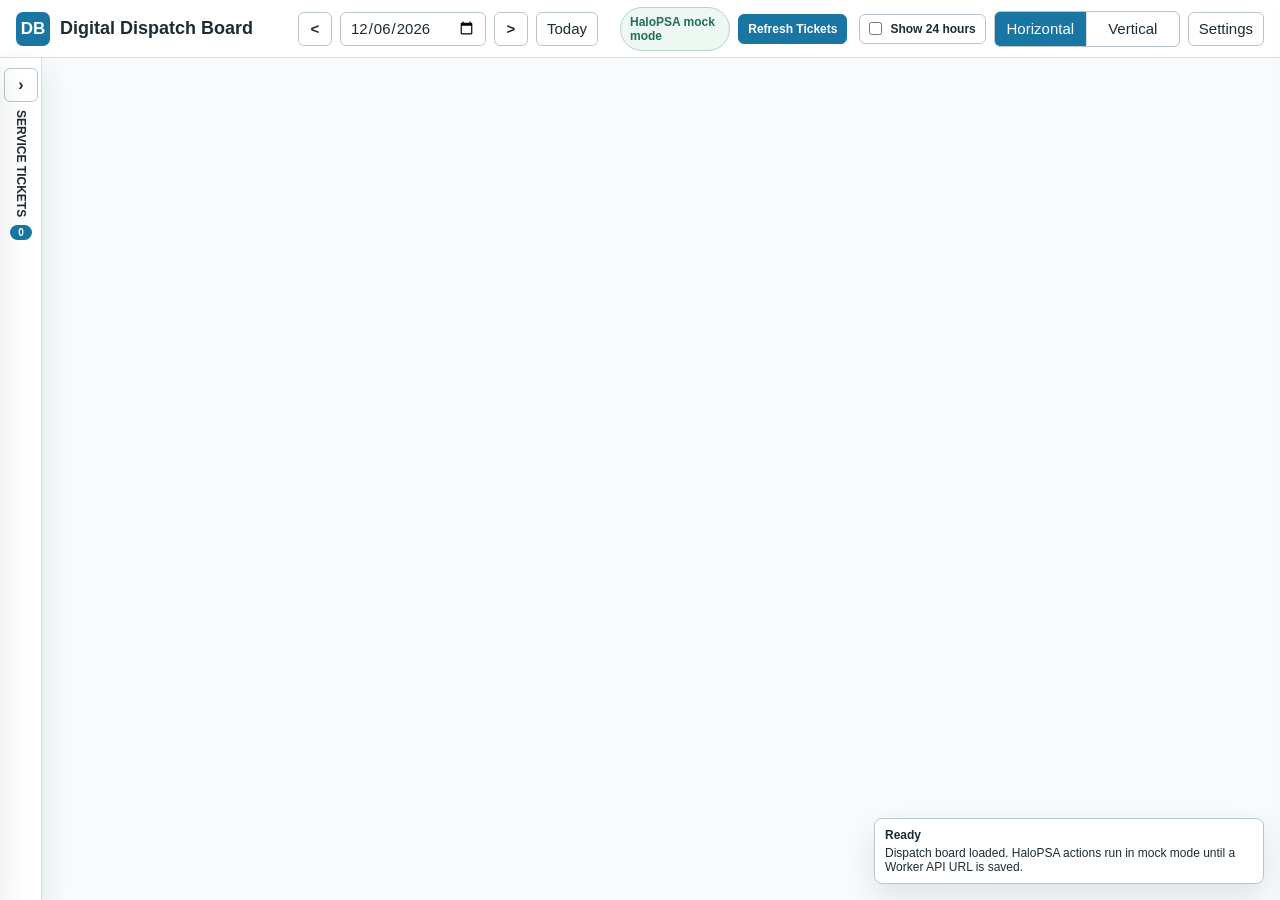
==== index.html @ c0565dbf "Add calendar theme and time range settings" ====
<!doctype html>
<html lang="en">
<head>
  <meta charset="utf-8">
  <meta name="viewport" content="width=device-width, initial-scale=1">
  <title>Halo Dispatch Board</title>
  <link rel="stylesheet" href="assets/styles.css">
</head>
<body>
  <div class="app">
    <header class="topbar">
      <div class="brand">
        <div class="brand-mark" aria-hidden="true">DB</div>
        <div>Digital Dispatch Board</div>
      </div>
      <div class="date-controls" aria-label="Date controls">
        <button class="icon" id="prevDay" title="Previous day">&lt;</button>
        <input id="boardDate" type="date">
        <button class="icon" id="nextDay" title="Next day">&gt;</button>
        <button id="todayBtn">Today</button>
      </div>
      <div class="api-status">
        <span class="api-pill" id="apiState">HaloPSA mock mode</span>
        <button id="refreshBtn" class="primary compact-action">Refresh Tickets</button>
      </div>
      <div class="view-controls">
        <label class="toggle-field header-toggle">
          <input id="show24HoursCheck" type="checkbox">
          <span>Show 24 hours</span>
        </label>
        <div class="segmented" aria-label="Board orientation">
          <button id="horizontalBtn" class="active">Horizontal</button>
          <button id="verticalBtn">Vertical</button>
        </div>
        <button id="settingsBtn" title="Settings">Settings</button>
      </div>
    </header>

    <div class="ticket-panel-tab" title="Service tickets">
      <button class="icon chevron-button" id="ticketPanelToggle" title="Show service tickets">›</button>
      <span>Service Tickets</span>
      <span class="ticket-panel-badges" id="ticketPanelBadges"></span>
    </div>

    <main class="workspace">
      <aside class="left-panel">
        <div class="side-resizer" id="ticketPanelResizer" title="Drag to resize ticket panel"></div>
        <div class="panel-head">
          <button class="icon chevron-button" id="ticketPanelCollapseBtn" title="Collapse service tickets">‹</button>
          <h2>Service Tickets</h2>
          <div class="panel-actions">
            <button class="icon pin-button" id="pinTicketPanelBtn" title="Pin ticket panel" aria-label="Pin ticket panel"></button>
            <button id="addListBtn">Add List</button>
          </div>
        </div>
        <div class="report-lists" id="reportLists"></div>
      </aside>

      <section class="main-panel">
        <div class="board-wrap">
          <div class="board horizontal" id="dispatchBoard"></div>
        </div>
      </section>
    </main>

  </div>

  <aside class="config-drawer" id="configDrawer" aria-label="Dispatch board settings">
    <div class="panel-head">
      <h2>Board Settings</h2>
      <button class="icon" id="closeSettingsBtn" title="Close settings">x</button>
    </div>
    <div class="drawer-body">
      <details class="settings-card accordion-section" open>
        <summary><h3>Appearance</h3></summary>
        <div class="field">
          <label>Theme</label>
          <select id="themeSelect">
            <option value="light">Light</option>
            <option value="dark">Dark</option>
          </select>
        </div>
        <div class="field">
          <label>Card Colors</label>
          <select id="colorBySelect">
            <option value="priority" selected>Priority</option>
            <option value="sla">SLA Remaining</option>
            <option value="type">Ticket Type</option>
          </select>
        </div>
        <div class="settings-two-col">
          <div class="field">
            <label>Calendar From</label>
            <input id="calendarStartTime" type="time" step="1800" value="07:00">
          </div>
          <div class="field">
            <label>Calendar To</label>
            <input id="calendarEndTime" type="time" step="1800" value="17:00">
          </div>
        </div>
        <div class="field">
          <label>Ticket Card Fields</label>
          <details class="multi-dropdown">
            <summary id="fieldSummary">Select Fields</summary>
            <div class="agent-picker" id="fieldChecks"></div>
          </details>
        </div>
      </details>
      <details class="settings-card accordion-section">
        <summary><h3>Teams & Agents</h3></summary>
        <div class="field">
          <label>Teams</label>
          <details class="multi-dropdown">
            <summary id="settingsTeamSummary">Select Teams</summary>
            <div class="agent-picker" id="settingsTeamPicker"></div>
          </details>
        </div>
        <div class="field">
          <label>Agents</label>
          <details class="multi-dropdown">
            <summary id="settingsAgentSummary">Select Agents</summary>
            <div class="agent-picker" id="settingsAgentPicker"></div>
          </details>
        </div>
      </details>
      <details class="settings-card accordion-section">
        <summary><h3>Ticket Filters</h3></summary>
        <div class="field">
          <label>Included Ticket Types</label>
          <details class="multi-dropdown">
            <summary id="ticketTypeSummary">All open ticket types</summary>
            <div class="agent-picker" id="ticketTypePicker"></div>
          </details>
        </div>
        <div class="field">
          <label>List Filter Fields</label>
          <details class="multi-dropdown">
            <summary id="listFilterFieldSummary">Select Fields</summary>
            <div class="agent-picker" id="listFilterFieldPicker"></div>
          </details>
        </div>
        <div class="field">
          <label>Delete Saved Filters</label>
          <div class="delete-filter-row">
            <select id="deleteFilterSelect"></select>
            <button class="icon danger-icon" id="deleteSavedFilterBtn" type="button" title="Delete saved filter">
              <svg viewBox="0 0 24 24" width="17" height="17" aria-hidden="true"><path d="M9 3h6l1 2h4v2H4V5h4l1-2Zm-2 6h10l-.7 11H7.7L7 9Zm3 2v7h2v-7h-2Zm4 0v7h2v-7h-2Z" fill="currentColor"/></svg>
            </button>
          </div>
        </div>
      </details>
      <details class="settings-card accordion-section">
        <summary><h3>Connection</h3></summary>
        <div class="field">
          <label>Worker API URL</label>
          <input id="apiProxyUrl" placeholder="https://halo-dispatch-api.your-subdomain.workers.dev">
        </div>
        <div class="field">
          <label>Halo Ticket URL Prefix</label>
          <input id="apiBaseUrl" placeholder="https://gagepsa.halopsa.com/ticket?id=">
        </div>
        <div class="field">
          <label>Report ID Source</label>
          <input id="reportHint" placeholder="Paste report IDs when ready">
        </div>
        <div class="field">
          <label>Appointment Refresh</label>
          <select id="appointmentRefreshSelect">
            <option value="0">Manual only</option>
            <option value="1">Every 1 minute</option>
            <option value="2">Every 2 minutes</option>
            <option value="5" selected>Every 5 minutes</option>
            <option value="10">Every 10 minutes</option>
            <option value="15">Every 15 minutes</option>
          </select>
        </div>
        <button id="saveApiBtn" class="primary">Save Connection Draft</button>
        <button id="testWorkerBtn" type="button">Test Worker Connection</button>
        <div class="empty" style="text-align:left;">
          All-day drop: create all-day task, assign technician.<br>
          Timed drop: open appointment modal, then create appointment and assign technician.<br>
          No-time drop: assign technician and update the configured ticket date field.
        </div>
      </details>
    </div>
  </aside>

  <div class="modal-backdrop" id="appointmentModal">
    <div class="modal" role="dialog" aria-modal="true" aria-labelledby="appointmentTitle">
      <div class="panel-head">
        <h2 id="appointmentTitle">Schedule Appointment</h2>
        <button class="icon" id="closeModalBtn" title="Close appointment modal">x</button>
      </div>
      <div class="modal-body">
        <div class="modal-grid">
          <div class="field">
            <label>Ticket</label>
            <input id="modalTicket" readonly>
          </div>
          <div class="field">
            <label>Technician</label>
            <input id="modalTech" readonly>
          </div>
          <div class="field">
            <label>Start</label>
            <input id="modalStart" type="time">
          </div>
          <div class="field">
            <label>Duration</label>
            <select id="modalDuration">
              <option value="30" selected>30 minutes</option>
              <option value="60">1 hour</option>
              <option value="90">1.5 hours</option>
              <option value="120">2 hours</option>
            </select>
          </div>
          <div class="field">
            <label>Status</label>
            <select id="modalStatus">
              <option>Scheduled</option>
              <option>Tentative</option>
              <option>Waiting on Client</option>
            </select>
          </div>
          <div class="field">
            <label>Location</label>
            <input id="modalLocation">
          </div>
        </div>
        <div class="field">
          <label>Appointment Notes</label>
          <textarea id="modalNotes" rows="3"></textarea>
        </div>
      </div>
      <div class="modal-actions">
        <button id="cancelAppointmentBtn">Cancel</button>
        <button id="saveAppointmentBtn" class="primary">Create Appointment</button>
      </div>
    </div>
  </div>

  <div class="modal-backdrop" id="filterModal">
    <div class="modal filter-modal" role="dialog" aria-modal="true" aria-labelledby="filterModalTitle">
      <div class="panel-head">
        <h2 id="filterModalTitle">Edit Ticket List</h2>
        <button class="icon" id="closeFilterModalBtn" title="Close filter builder">x</button>
      </div>
      <div class="modal-body">
        <div class="filter-builder-head">
          <div class="field filter-name-field">
            <label>Filter Name</label>
            <input id="filterModalName" placeholder="Saved filter name">
          </div>
          <div class="field compact-field">
            <label>List Color</label>
            <input id="filterModalColor" type="color" value="#1976a3">
          </div>
          <div class="copy-filter-wrap">
            <button class="icon wide-icon" id="filterModalCopyBtn" type="button" title="Copy saved filter">
              <svg viewBox="0 0 24 24" width="19" height="19" aria-hidden="true"><path d="M4 18h7v2H4v-2Zm12.8-15.4 4.6 4.6-9.8 9.8H7v-4.6l9.8-9.8Zm0 2.8L9 13.2V15h1.8l7.8-7.8-1.8-1.8ZM3 5h9v2H3V5Zm0 4h5v2H3V9Z" fill="currentColor"/></svg>
            </button>
            <div class="copy-filter-menu" id="copyFilterMenu"></div>
          </div>
          <button class="icon" id="filterModalSaveBtn" type="button" title="Save filter">
            <svg viewBox="0 0 24 24" width="17" height="17" aria-hidden="true"><path d="M5 4h12l2 2v14H5V4Zm2 2v5h9V6H7Zm2 9v3h6v-3H9Z" fill="currentColor"/></svg>
          </button>
          <div class="field list-title-field">
            <label>List Title</label>
            <input id="filterModalListTitle" placeholder="Title shown on the ticket list">
          </div>
        </div>
        <div class="filter-condition-list" id="filterConditionList"></div>
      </div>
      <div class="modal-actions">
        <button id="filterModalCancelBtn">Cancel</button>
        <button id="filterModalApplyBtn" class="primary">Apply</button>
      </div>
    </div>
  </div>

  <div class="modal-backdrop" id="techThemeModal">
    <div class="modal tech-theme-modal" role="dialog" aria-modal="true" aria-labelledby="techThemeModalTitle">
      <div class="panel-head">
        <h2 id="techThemeModalTitle">Edit Technician</h2>
        <button class="icon" id="closeTechThemeModalBtn" title="Close technician editor">x</button>
      </div>
      <div class="modal-body">
        <div class="field">
          <label>Color Theme</label>
          <input id="techThemeColor" type="color" value="#273946">
        </div>
      </div>
      <div class="modal-actions">
        <button id="cancelTechThemeBtn">Cancel</button>
        <button id="saveTechThemeBtn" class="primary">Apply</button>
      </div>
    </div>
  </div>

  <div class="zone-modal" id="zoneModal" aria-live="polite">
    <div class="zone-modal-head">
      <div class="zone-modal-title" id="zoneModalTitle"></div>
      <button class="icon" id="zoneModalClose" title="Collapse section">x</button>
    </div>
    <div class="zone-items" id="zoneModalBody"></div>
  </div>

  <div class="ticket-popover" id="ticketPopover"></div>

  <div class="toast-log" id="toastLog" aria-live="polite"></div>

  <script src="assets/app.js"></script>
</body>
</html>
---- assets/styles.css ----
:root {
      --bg: #f3f6f8;
      --panel: #ffffff;
      --panel-2: #f8fafb;
      --line: #d8e0e5;
      --line-strong: #b9c6ce;
      --ink: #1d2b34;
      --muted: #61717c;
      --soft: #eef3f5;
      --accent: #1976a3;
      --accent-2: #0d9276;
      --danger: #bd4d3f;
      --warning: #c47a10;
      --shadow: 0 12px 30px rgba(31, 47, 56, 0.12);
      --ticket: #fff7d8;
      --ticket-border: #e0be51;
      --appt: #dff0fb;
      --appt-border: #74aeca;
      --task: #e8f4e9;
      --task-border: #80ad82;
      --slot-height: 34px;
      --slot-width: 122px;
      --ticket-panel-width: 360px;
      --ticket-rail-width: 42px;
      --workspace-band: #e9f0f4;
      --ticket-band: #fff8df;
      --calendar-band: #f7fbfd;
      --radius: 8px;
      font-family: Inter, "Segoe UI", Arial, sans-serif;
    }

    body[data-theme="dark"] {
      --bg: #101820;
      --panel: #17222b;
      --panel-2: #121c24;
      --line: #2a3a45;
      --line-strong: #3f5360;
      --ink: #e6eef2;
      --muted: #a8b6bf;
      --soft: #1f2c35;
      --accent: #4fb3d8;
      --accent-2: #4cc0a0;
      --shadow: 0 14px 36px rgba(0, 0, 0, 0.34);
      --ticket: #202b34;
      --ticket-border: #587183;
      --appt: #1d3342;
      --appt-border: #5e9fbd;
      --task: #22362d;
      --task-border: #6faf82;
      --workspace-band: #0f171e;
      --ticket-band: #201d14;
      --calendar-band: #101b22;
    }

    * { box-sizing: border-box; }

    body {
      margin: 0;
      min-width: 1180px;
      min-height: 100vh;
      color: var(--ink);
      background: linear-gradient(180deg, #edf3f6 0, var(--bg) 230px);
      font-size: 15px;
    }

    button, input, select, textarea {
      font: inherit;
    }

    button {
      border: 1px solid var(--line-strong);
      background: hsl(var(--list-hue) var(--list-sat) 98%);
      color: var(--ink);
      border-radius: 6px;
      min-height: 34px;
      padding: 0 10px;
      cursor: pointer;
    }

    button:hover { border-color: var(--accent); color: var(--accent); }
    button.active { border-color: var(--accent); color: var(--accent); background: var(--soft); }
    button.danger-icon { color: var(--danger); border-color: rgba(189, 77, 63, 0.45); }
    button.danger-icon:hover { background: rgba(189, 77, 63, 0.1); border-color: var(--danger); }

    button.primary {
      background: var(--accent);
      border-color: var(--accent);
      color: #fff;
    }

    button.compact-action {
      min-height: 30px;
      padding: 0 9px;
      font-size: 12px;
      font-weight: 800;
      white-space: nowrap;
    }

    button.icon {
      width: 34px;
      padding: 0;
      display: inline-grid;
      place-items: center;
      font-weight: 700;
    }

    input, select, textarea {
      border: 1px solid var(--line-strong);
      background: var(--panel);
      border-radius: 6px;
      min-height: 34px;
      padding: 6px 9px;
      color: var(--ink);
    }

    label {
      color: var(--muted);
      font-size: 12px;
      font-weight: 700;
      text-transform: uppercase;
      letter-spacing: 0;
    }

    .app {
      height: 100vh;
      display: grid;
      grid-template-rows: 58px minmax(0, 1fr);
    }

    .topbar {
      display: flex;
      align-items: center;
      gap: 12px;
      padding: 10px 16px;
      border-bottom: 1px solid var(--line);
      background: var(--panel);
    }

    .brand {
      display: flex;
      align-items: center;
      gap: 10px;
      min-width: 270px;
      font-weight: 800;
      font-size: 18px;
    }

    .brand-mark {
      width: 34px;
      height: 34px;
      border-radius: 7px;
      background: var(--accent);
      color: #fff;
      display: grid;
      place-items: center;
      font-size: 17px;
    }

    .date-controls, .view-controls, .api-status {
      display: flex;
      align-items: center;
      gap: 8px;
    }

    .api-status { min-width: 0; }

    .date-controls { margin-right: 10px; }
    .view-controls { margin-left: auto; }

    .segmented {
      display: inline-flex;
      border: 1px solid var(--line-strong);
      border-radius: 6px;
      overflow: hidden;
      background: var(--panel);
    }

    .segmented button {
      border: 0;
      border-radius: 0;
      border-right: 1px solid var(--line);
      min-width: 92px;
    }

    .segmented button:last-child { border-right: 0; }

    .segmented button.active {
      background: var(--accent);
      color: #fff;
    }

    .api-pill {
      border: 1px solid #b5d3c8;
      color: #236d57;
      background: #eef8f3;
      padding: 7px 9px;
      border-radius: 999px;
      font-size: 12px;
      font-weight: 800;
    }

    .workspace {
      display: grid;
      grid-template-columns: minmax(0, 1fr);
      min-height: 0;
      transition: margin-left 0.2s ease;
      margin-left: var(--ticket-rail-width);
      background: var(--workspace-band);
    }

    body.ticket-panel-pinned .workspace {
      margin-left: var(--ticket-panel-width);
    }

    .left-panel {
      position: fixed;
      left: 0;
      top: 58px;
      bottom: 0;
      z-index: 80;
      width: var(--ticket-panel-width);
      border-right: 1px solid var(--line);
      background: var(--panel-2);
      display: flex;
      flex-direction: column;
      min-height: 0;
      transform: translateX(calc(-1 * var(--ticket-panel-width)));
      transition: transform 0.2s ease, box-shadow 0.2s ease;
      box-shadow: var(--shadow);
    }

    body.ticket-panel-open .left-panel,
    body.ticket-panel-pinned .left-panel {
      transform: translateX(0);
    }

    body.ticket-panel-pinned .left-panel {
      box-shadow: none;
    }

    .ticket-panel-tab {
      position: fixed;
      left: 0;
      top: 58px;
      z-index: 70;
      bottom: 0;
      width: var(--ticket-rail-width);
      padding: 10px 4px;
      border-radius: 0;
      display: grid;
      gap: 8px;
      align-content: start;
      justify-items: center;
      box-shadow: var(--shadow);
      transition: transform 0.2s ease, opacity 0.2s ease;
      background: var(--panel);
      border-right: 1px solid var(--line);
    }

    .ticket-panel-tab > span:nth-child(2) {
      writing-mode: vertical-rl;
      text-transform: uppercase;
      font-size: 12px;
      font-weight: 900;
      line-height: 1;
    }

    body.ticket-panel-open .ticket-panel-tab,
    body.ticket-panel-pinned .ticket-panel-tab {
      opacity: 0;
      pointer-events: none;
    }

    .ticket-panel-badges {
      display: grid;
      gap: 3px;
      justify-items: center;
    }

    .ticket-panel-badges span {
      min-width: 22px;
      border-radius: 999px;
      background: var(--accent);
      color: #fff;
      padding: 2px 4px;
      font-size: 10px;
      font-weight: 900;
      text-align: center;
    }

    .side-resizer {
      position: absolute;
      top: 0;
      right: -5px;
      bottom: 0;
      width: 10px;
      cursor: col-resize;
      display: none;
      z-index: 3;
    }

    body.ticket-panel-pinned .side-resizer {
      display: block;
    }

    .side-resizer::before {
      content: "";
      position: absolute;
      top: 0;
      bottom: 0;
      left: 4px;
      width: 2px;
      background: transparent;
    }

    .side-resizer:hover::before,
    .side-resizer.active::before {
      background: var(--accent);
    }

    .panel-actions {
      display: flex;
      align-items: center;
      gap: 8px;
      margin-left: auto;
    }

    .pin-button svg {
      transform: rotate(0deg);
    }

    .pin-button.active {
      background: var(--accent);
      border-color: var(--accent);
      color: #fff;
    }

    .chevron-button {
      font-size: 16px;
      font-weight: 900;
    }

    .panel-head {
      display: flex;
      align-items: center;
      justify-content: flex-start;
      gap: 10px;
      padding: 12px 14px;
      border-bottom: 1px solid var(--line);
      background: linear-gradient(90deg, var(--ticket-band), var(--panel));
    }

    .panel-head h2, .section-title h3 {
      margin: 0;
      font-size: 14px;
      text-transform: uppercase;
      letter-spacing: 0;
    }

    .report-lists {
      min-height: 0;
      overflow: auto;
      padding: 10px;
      display: flex;
      flex-direction: column;
      gap: 10px;
      background: var(--ticket-band);
    }

    .report-list {
      --list-hue: 198;
      --list-sat: 73%;
      --list-light: 37%;
      background: var(--panel);
      border: 1px solid hsl(var(--list-hue) var(--list-sat) 58%);
      border-radius: var(--radius);
      overflow: hidden;
      min-height: 220px;
      max-height: none;
      display: grid;
      grid-template-rows: auto minmax(0, 1fr);
      flex: 1 1 auto;
    }

    .report-lists.expanded-count-1 .report-list:not(.collapsed) {
      flex-basis: 100%;
      max-height: none;
    }

    .report-lists.expanded-count-2 .report-list:not(.collapsed) {
      flex-basis: calc((100% - 10px) / 2);
      max-height: calc((100% - 10px) / 2);
    }

    .report-lists.expanded-count-3 .report-list:not(.collapsed) {
      flex: 0 0 min(50%, 420px);
      max-height: 50%;
    }

    .report-list.collapsed {
      grid-template-rows: auto;
      height: auto !important;
      min-height: 0;
      flex: 0 0 auto;
    }

    .report-list.collapsed .ticket-stack,
    .report-list.collapsed .report-meta {
      display: none;
    }

    .report-list header {
      display: grid;
      grid-template-columns: minmax(0, 1fr) auto;
      gap: 8px;
      padding: 10px;
      border-bottom: 1px solid var(--line);
      background: hsl(var(--list-hue) var(--list-sat) 94%);
      position: relative;
      cursor: pointer;
    }

    .report-list header > .chevron-button {
      display: none;
    }

    .report-name {
      font-size: 13px;
      font-weight: 800;
      white-space: nowrap;
      overflow: hidden;
      text-overflow: ellipsis;
      display: flex;
      align-items: center;
      gap: 7px;
    }

    .count-badge {
      min-width: 22px;
      height: 22px;
      padding: 0 6px;
      border-radius: 999px;
      display: inline-grid;
      place-items: center;
      background: hsl(var(--list-hue) var(--list-sat) 38%);
      color: #fff;
      font-size: 11px;
      font-weight: 900;
    }

    .report-actions {
      display: inline-flex;
      align-items: center;
      gap: 4px;
    }

    .report-actions button {
      border-color: hsl(var(--list-hue) var(--list-sat) 62%);
      background: hsl(var(--list-hue) var(--list-sat) 97%);
    }

    .report-actions button:hover {
      border-color: hsl(var(--list-hue) var(--list-sat) 42%);
      color: hsl(var(--list-hue) var(--list-sat) 32%);
    }

    .report-list .ticket-stack {
      background: hsl(var(--list-hue) var(--list-sat) 97%);
    }

    body[data-theme="dark"] .report-list {
      background: hsl(var(--list-hue) 34% 13%);
      border-color: hsl(var(--list-hue) 42% 30%);
    }

    body[data-theme="dark"] .report-list header {
      background: hsl(var(--list-hue) 34% 17%);
    }

    body[data-theme="dark"] .report-list .ticket-stack {
      background: hsl(var(--list-hue) 28% 12%);
    }

    body[data-theme="dark"] .report-actions button {
      border-color: hsl(var(--list-hue) 35% 34%);
      background: hsl(var(--list-hue) 28% 16%);
    }

    body[data-theme="dark"] .count-badge {
      background: hsl(var(--list-hue) var(--list-sat) 42%);
    }

    .report-meta {
      grid-column: 1 / -1;
      min-width: 0;
    }

    .ticket-filter-menu {
      display: grid;
      gap: 8px;
      padding: 8px;
      border: 1px solid var(--line);
      border-radius: 6px;
      background: var(--panel-2);
    }

    .filter-name-row,
    .delete-filter-row {
      display: grid;
      grid-template-columns: minmax(0, 1fr) auto;
      gap: 6px;
      align-items: center;
    }

    .filter-field-dropdown summary {
      min-height: 30px;
      padding: 7px 9px;
    }

    .filter-mode-row {
      display: grid;
    }

    .filter-bulk-row {
      display: grid;
      grid-template-columns: minmax(0, 1fr) minmax(0, 1fr);
      gap: 6px;
    }

    .filter-bulk-row button {
      min-height: 28px;
      font-size: 12px;
      font-weight: 800;
      padding: 0 6px;
    }

    .modal.filter-modal {
      width: min(720px, calc(100vw - 72px));
      max-width: calc(100vw - 72px);
      overflow: visible;
    }

    #filterModal {
      overflow: visible;
    }

    .filter-modal .modal-body {
      overflow: visible;
    }

    .filter-builder-head {
      display: grid;
      grid-template-columns: minmax(0, 1fr) 96px auto auto;
      gap: 8px;
      align-items: end;
      margin-bottom: 12px;
    }

    .filter-name-field {
      grid-column: 1;
    }

    .list-title-field {
      grid-column: 1 / -1;
    }

    .copy-filter-wrap {
      position: relative;
    }

    .wide-icon {
      width: 42px;
    }

    .copy-filter-menu {
      display: none;
      position: absolute;
      z-index: 170;
      top: calc(100% + 5px);
      right: 0;
      width: min(280px, 70vw);
      max-height: 260px;
      overflow: auto;
      padding: 7px;
      border: 1px solid var(--line-strong);
      border-radius: 6px;
      background: var(--panel);
      box-shadow: var(--shadow);
    }

    .copy-filter-menu.open {
      display: grid;
      gap: 5px;
    }

    .copy-filter-menu button {
      justify-content: start;
      text-align: left;
      width: 100%;
    }

    .filter-condition-list {
      display: grid;
      gap: 8px;
    }

    .filter-condition-row {
      display: grid;
      grid-template-columns: 58px 72px 150px 220px 34px 34px;
      gap: 8px;
      align-items: start;
      padding: 8px;
      border: 1px solid var(--line);
      border-radius: 6px;
      background: var(--panel-2);
    }

    .filter-mode-toggle {
      min-height: 34px;
      padding: 0 6px;
      font-size: 11px;
      font-weight: 900;
    }

    .filter-condition-row > .icon {
      width: 34px;
      align-self: start;
    }

    .filter-condition-row select,
    .filter-condition-row .condition-value-picker {
      min-width: 0;
    }

    .condition-joiner-spacer {
      min-height: 34px;
    }

    .filter-mode-toggle.exclude {
      color: var(--danger);
      border-color: rgba(189, 77, 63, 0.45);
      background: rgba(189, 77, 63, 0.08);
    }

    .condition-value-picker summary {
      min-height: 34px;
      padding: 9px;
      overflow: hidden;
      text-overflow: ellipsis;
      white-space: nowrap;
    }

    .condition-value-picker {
      position: relative;
    }

    .condition-value-picker[open] .agent-picker {
      position: fixed;
      z-index: 300;
      top: 30vh;
      left: 50%;
      right: auto;
      transform: translateX(-50%);
      width: min(260px, calc(100vw - 56px));
      max-height: min(300px, 46vh);
      overflow: auto;
      border: 1px solid var(--line-strong);
      border-radius: 6px;
      background: var(--panel);
      box-shadow: var(--shadow);
      padding: 8px;
    }

    .condition-value-picker[open] .agent-option {
      flex-wrap: nowrap;
      white-space: nowrap;
    }

    .condition-value-picker[open] .agent-option span {
      overflow: hidden;
      text-overflow: ellipsis;
      white-space: nowrap;
    }

    .ticket-stack {
      padding: 8px;
      min-height: 116px;
      display: grid;
      align-content: start;
      gap: 8px;
      overflow: auto;
    }

    .ticket-stack.list-view {
      display: grid;
      grid-auto-flow: row;
      grid-template-columns: 1fr;
      grid-auto-columns: unset;
    }

    .ticket-card {
      position: relative;
      border: 1px solid var(--ticket-border);
      background: var(--ticket);
      border-radius: 7px;
      padding: 8px;
      display: grid;
      gap: 4px;
      cursor: grab;
      box-shadow: 0 2px 0 rgba(111, 83, 0, 0.11);
    }

    .ticket-card:active { cursor: grabbing; }
    .ticket-card.dragging { opacity: 0.45; }
    .ticket-card[class*="color-"] { border-left-width: 5px; }

    .ticket-card.list-mode {
      grid-template-columns: auto minmax(0, 1fr) auto;
      align-items: center;
      gap: 8px 10px;
      padding: 7px 9px;
    }

    .ticket-card.list-mode .ticket-top { display: contents; }

    .ticket-card.list-mode .ticket-id {
      grid-column: 1;
      white-space: nowrap;
    }

    .ticket-card.list-mode .priority {
      grid-column: 3;
      justify-self: end;
    }

    .ticket-card.list-mode .ticket-title {
      grid-column: 2;
      white-space: nowrap;
      overflow: hidden;
      text-overflow: ellipsis;
    }

    .ticket-card.list-mode .ticket-line { display: none; }

    .ticket-top {
      display: flex;
      align-items: center;
      justify-content: space-between;
      gap: 8px;
      font-size: 12px;
    }

    .ticket-id { font-weight: 900; color: #745000; }

    .priority {
      border-radius: 999px;
      padding: 2px 7px;
      color: #fff;
      font-size: 11px;
      font-weight: 800;
      white-space: nowrap;
    }

    .p1 { background: var(--danger); }
    .p2 { background: var(--warning); }
    .p3 { background: var(--accent-2); }

    .ticket-title {
      font-weight: 800;
      line-height: 1.2;
      font-size: 13px;
    }

    .ticket-line {
      color: var(--muted);
      font-size: 12px;
      display: flex;
      justify-content: space-between;
      gap: 8px;
    }

    .main-panel {
      min-width: 0;
      min-height: 0;
      display: grid;
      grid-template-rows: minmax(0, 1fr);
    }

    .field { display: grid; gap: 4px; }

    .settings-two-col {
      display: grid;
      grid-template-columns: 1fr 1fr;
      gap: 8px;
    }

    .toggle-field {
      display: inline-flex;
      align-items: center;
      gap: 8px;
      min-height: 30px;
      font-size: 13px;
      color: var(--ink);
    }

    .header-toggle {
      border: 1px solid var(--line-strong);
      border-radius: 6px;
      padding: 0 9px;
      background: var(--panel);
      font-size: 12px;
      font-weight: 800;
      text-transform: none;
      color: var(--ink);
      white-space: nowrap;
    }

    .header-toggle input {
      min-height: auto;
      margin: 0;
    }

    .tech-picker {
      display: flex;
      flex-wrap: wrap;
      gap: 6px;
      align-items: center;
    }

    .chip {
      border: 1px solid var(--line-strong);
      background: var(--panel);
      border-radius: 999px;
      min-height: 30px;
      padding: 5px 9px;
      display: inline-flex;
      gap: 6px;
      align-items: center;
      color: var(--ink);
      font-size: 12px;
      font-weight: 800;
      cursor: pointer;
    }

    .chip input { min-height: auto; margin: 0; }

    .board-wrap {
      min-height: 0;
      padding: 8px;
      background: var(--calendar-band);
    }

    .board-wrap.horizontal {
      overflow-x: auto;
      overflow-y: hidden;
    }

    .board-wrap.vertical {
      overflow-x: hidden;
      overflow-y: auto;
    }

    .board {
      display: grid;
      gap: 8px;
      min-height: 100%;
      height: 100%;
    }

    .board.horizontal {
      grid-auto-flow: column;
      grid-auto-columns: minmax(238px, 1fr);
      align-items: stretch;
    }

    .board.vertical {
      grid-auto-rows: minmax(238px, 1fr);
      min-width: 0;
      height: auto;
    }

    .tech-column {
      display: grid;
      grid-template-rows: auto auto auto minmax(0, 1fr) auto auto;
      min-width: 0;
      min-height: 0;
      height: 100%;
      background: var(--panel);
      border: 1px solid color-mix(in srgb, var(--tech-color, var(--line)) 42%, var(--line));
      border-radius: var(--radius);
      overflow: hidden;
    }

    .tech-column.tech-over {
      outline: 2px solid var(--accent);
      outline-offset: -3px;
    }

    .board.vertical .tech-column {
      grid-template-columns: 132px 210px minmax(0, 1fr);
      grid-template-rows: minmax(238px, 1fr);
      min-width: 0;
      height: auto;
    }

    .tech-header {
      background: var(--tech-color, #273946);
      color: #fff;
      padding: 6px 8px;
      display: grid;
      grid-template-columns: 28px minmax(0, 1fr) 28px;
      gap: 6px;
      align-items: center;
      cursor: grab;
      text-align: center;
    }

    .tech-header:active { cursor: grabbing; }

    .tech-name {
      font-weight: 900;
      font-size: 14px;
      text-transform: uppercase;
      max-width: 100%;
      overflow: hidden;
      text-overflow: ellipsis;
      white-space: nowrap;
    }

    .tech-edit-btn {
      width: 28px;
      min-height: 28px;
      padding: 0;
      border-color: rgba(255, 255, 255, 0.38);
      background: rgba(255, 255, 255, 0.12);
      color: #fff;
      justify-self: end;
      cursor: pointer;
    }

    .tech-edit-btn:hover {
      background: rgba(255, 255, 255, 0.2);
    }

    .tech-group-toggle {
      min-height: 28px;
      padding: 0 8px;
      border: 0;
      border-bottom: 1px solid var(--line);
      border-radius: 0;
      background: color-mix(in srgb, var(--tech-color, var(--panel-2)) 8%, var(--panel-2));
      display: flex;
      align-items: center;
      justify-content: space-between;
      gap: 8px;
      font-size: 11px;
      font-weight: 900;
      text-transform: uppercase;
      color: var(--muted);
    }

    .calendar-collapsed-note {
      min-height: 42px;
      display: grid;
      place-items: center;
      color: var(--muted);
      font-size: 12px;
      font-weight: 800;
      background: var(--panel);
      border-bottom: 1px solid var(--line);
    }

    .board.vertical .tech-header {
      border-right: 1px solid rgba(255, 255, 255, 0.12);
    }

    .drop-zone {
      border-bottom: 1px solid var(--line);
      background: var(--panel);
      padding: 7px;
      transition: outline-color 0.15s ease, background 0.15s ease;
      min-height: 52px;
      max-height: 15vh;
      overflow: auto;
    }

    .board.vertical .drop-zone {
      max-height: none;
      min-height: 0;
    }

    .vertical-task-stack {
      min-height: 0;
      display: grid;
      grid-template-rows: auto minmax(0, 1fr) auto minmax(0, 1fr);
      border-right: 1px solid var(--line);
      background: var(--panel);
    }

    .board.vertical .calendar-collapsed-note {
      min-height: 0;
      border-bottom: 0;
    }

    .vertical-task-stack .drop-zone {
      border-bottom: 1px solid var(--line);
      overflow: hidden;
      position: relative;
    }

    .zone-modal {
      display: none;
      position: fixed;
      z-index: 120;
      left: var(--expanded-left, 50%);
      top: var(--expanded-top, 50%);
      width: min(580px, calc(100vw - 60px));
      max-height: min(520px, calc(100vh - 80px));
      box-shadow: var(--shadow);
      border: 1px solid var(--line-strong);
      border-radius: var(--radius);
      background: var(--panel);
      overflow: auto;
      padding: 10px;
    }

    .zone-modal.open { display: block; }

    .zone-modal-head {
      display: flex;
      align-items: center;
      justify-content: space-between;
      gap: 10px;
      padding-bottom: 8px;
      margin-bottom: 8px;
      border-bottom: 1px solid var(--line);
    }

    .zone-modal-title {
      font-weight: 900;
      font-size: 14px;
    }

    .expanded-title { display: none; }

    .ticket-popover {
      display: none;
      position: fixed;
      z-index: 130;
      left: var(--ticket-popover-left, 20px);
      top: var(--ticket-popover-top, 20px);
      width: 320px;
      max-width: calc(100vw - 32px);
      border: 1px solid var(--line-strong);
      border-radius: var(--radius);
      background: var(--panel);
      box-shadow: var(--shadow);
      padding: 10px;
      font-size: 12px;
    }

    .ticket-popover.open {
      display: grid;
      gap: 7px;
    }

    .ticket-popover strong { font-size: 14px; }

    .ticket-popover-actions {
      display: flex;
      justify-content: flex-end;
      gap: 8px;
      padding-top: 6px;
      border-top: 1px solid var(--line);
    }

    .zone-topline {
      display: flex;
      align-items: center;
      justify-content: space-between;
      gap: 8px;
      margin-bottom: 5px;
    }

    .expand-zone {
      min-height: 24px;
      padding: 0 7px;
      font-size: 11px;
    }

    .drop-zone.over {
      outline: 2px solid var(--accent);
      outline-offset: -3px;
      background: #eef8fc;
    }

    .zone-label {
      font-size: 11px;
      color: var(--muted);
      font-weight: 900;
      text-transform: uppercase;
    }

    .zone-items {
      display: flex;
      gap: 6px;
      flex-wrap: wrap;
      align-content: flex-start;
    }

    .small-event {
      border-radius: 6px;
      border: 1px solid var(--task-border);
      background: var(--task);
      padding: 5px 7px;
      font-size: 11px;
      font-weight: 800;
      max-width: 100%;
      cursor: grab;
    }

    .small-event:active, .appointment:active { cursor: grabbing; }
    .small-event.dragging, .appointment.dragging { opacity: 0.45; }

    .board.horizontal .expand-zone { display: none; }

    .calendar {
      display: grid;
      grid-template-columns: 56px minmax(0, 1fr);
      min-height: 0;
      overflow-x: hidden;
      overflow-y: auto;
      background: var(--panel);
    }

    .board.vertical .calendar {
      grid-template-columns: none;
      grid-template-rows: 38px minmax(0, 1fr);
      overflow: auto;
      min-width: 0;
    }

    .time-axis {
      background: var(--panel-2);
      border-right: 1px solid var(--line);
    }

    .board.vertical .time-axis {
      display: grid;
      grid-auto-flow: column;
      grid-auto-columns: var(--slot-width);
      border-right: 0;
      border-bottom: 1px solid var(--line);
    }

    .time-label {
      height: calc(var(--slot-height) * 2);
      padding: 4px 6px;
      border-bottom: 1px solid var(--line);
      color: var(--muted);
      font-size: 11px;
      text-align: right;
    }

    .board.vertical .time-label {
      height: 38px;
      width: var(--slot-width);
      border-bottom: 0;
      border-right: 1px solid var(--line);
      text-align: left;
      padding: 11px 8px;
    }

    .slot-grid {
      position: relative;
      min-width: 0;
    }

    .current-time-marker {
      position: absolute;
      z-index: 1;
      pointer-events: none;
      color: #cf2d2d;
      font-size: 10px;
      font-weight: 900;
    }

    .current-time-marker.horizontal {
      left: 0;
      right: 0;
      top: var(--now-position);
      border-top: 2px solid currentColor;
    }

    .current-time-marker.vertical {
      top: 0;
      bottom: 0;
      left: var(--now-position);
      border-left: 2px solid currentColor;
    }

    .board.vertical .slot-grid {
      display: grid;
      grid-auto-flow: column;
      grid-auto-columns: var(--slot-width);
      min-width: max-content;
    }

    .time-slot {
      height: var(--slot-height);
      border-bottom: 1px solid var(--line);
      padding: 3px 5px;
      display: flex;
      gap: 4px;
      align-items: stretch;
      overflow: visible;
    }

    .board.vertical .time-slot {
      height: 100%;
      min-height: 184px;
      border-bottom: 0;
      border-right: 1px solid var(--line);
    }

    .time-slot.over {
      background: #eaf7fd;
      outline: 2px solid var(--accent);
      outline-offset: -2px;
    }

    .appointment {
      position: relative;
      width: 100%;
      min-width: 0;
      flex: 1 1 100%;
      min-height: 28px;
      border: 1px solid var(--appt-border);
      background: var(--appt);
      border-left: 5px solid var(--accent);
      border-radius: 6px;
      padding: 5px 7px;
      display: grid;
      gap: 2px;
      font-size: 11px;
      overflow: hidden;
      cursor: grab;
      z-index: 2;
    }

    .board.horizontal .appointment {
      min-height: calc((var(--duration-slots, 1) * var(--slot-height)) - 8px);
    }

    .board.vertical .appointment {
      min-width: calc((var(--duration-slots, 1) * var(--slot-width)) - 8px);
    }

    .time-slot.has-overlap .appointment {
      flex-basis: 0;
      padding-inline: 5px;
    }

    .appointment.overlap-card strong {
      font-size: 11px;
    }

    .appointment.overlap-card span {
      font-size: 10px;
    }

    .appointment strong {
      font-size: 12px;
      white-space: nowrap;
      overflow: hidden;
      text-overflow: ellipsis;
    }

    .color-p1 {
      border-color: #bd4d3f;
      border-left-color: #bd4d3f;
      background: #fdecea;
    }

    .color-p2 {
      border-color: #c47a10;
      border-left-color: #c47a10;
      background: #fff3df;
    }

    .color-p3 {
      border-color: #0d9276;
      border-left-color: #0d9276;
      background: #eaf8f3;
    }

    .color-sla-urgent {
      border-color: #a93226;
      border-left-color: #a93226;
      background: #ffe7e3;
    }

    .color-sla-soon {
      border-color: #bc6c25;
      border-left-color: #bc6c25;
      background: #fff1dc;
    }

    .color-sla-later {
      border-color: #33815f;
      border-left-color: #33815f;
      background: #ecf8ef;
    }

    .color-type-breakfix {
      border-color: #315b9c;
      border-left-color: #315b9c;
      background: #edf4ff;
    }

    .color-type-project {
      border-color: #7f5aa7;
      border-left-color: #7f5aa7;
      background: #f3eef9;
    }

    .color-type-maintenance {
      border-color: #5d7b34;
      border-left-color: #5d7b34;
      background: #f0f6e8;
    }

    .color-ticketless {
      border-color: #2a8d9c;
      border-left-color: #2a8d9c;
      background: #e7f7fa;
    }

    .color-completed {
      border-color: #9aa4aa;
      border-left-color: #77838a;
      background: #eef1f2;
      color: #5b666d;
      opacity: 0.68;
    }

    body[data-theme="dark"] .ticket-card,
    body[data-theme="dark"] .small-event,
    body[data-theme="dark"] .appointment {
      color: var(--ink);
      box-shadow: 0 2px 0 rgba(0, 0, 0, 0.22);
    }

    body[data-theme="dark"] .ticket-id {
      color: #d6edf8;
    }

    body[data-theme="dark"] .ticket-line {
      color: #bac9d1;
    }

    body[data-theme="dark"] .priority {
      color: #071118;
    }

    body[data-theme="dark"] .p1 { background: #ff8d82; }
    body[data-theme="dark"] .p2 { background: #f5bd6f; }
    body[data-theme="dark"] .p3 { background: #7ee0c0; }

    body[data-theme="dark"] .color-p1,
    body[data-theme="dark"] .color-sla-urgent {
      border-color: #ff8d82;
      border-left-color: #ff8d82;
      background: linear-gradient(90deg, rgba(255, 141, 130, 0.28), rgba(255, 141, 130, 0.10)), #1b252d;
    }

    body[data-theme="dark"] .color-p2,
    body[data-theme="dark"] .color-sla-soon {
      border-color: #f5bd6f;
      border-left-color: #f5bd6f;
      background: linear-gradient(90deg, rgba(245, 189, 111, 0.25), rgba(245, 189, 111, 0.09)), #1b252d;
    }

    body[data-theme="dark"] .color-p3,
    body[data-theme="dark"] .color-sla-later {
      border-color: #7ee0c0;
      border-left-color: #7ee0c0;
      background: linear-gradient(90deg, rgba(126, 224, 192, 0.22), rgba(126, 224, 192, 0.08)), #1b252d;
    }

    body[data-theme="dark"] .color-type-breakfix {
      border-color: #8bbcff;
      border-left-color: #8bbcff;
      background: linear-gradient(90deg, rgba(139, 188, 255, 0.24), rgba(139, 188, 255, 0.08)), #1b252d;
    }

    body[data-theme="dark"] .color-type-project {
      border-color: #c6a6ef;
      border-left-color: #c6a6ef;
      background: linear-gradient(90deg, rgba(198, 166, 239, 0.25), rgba(198, 166, 239, 0.08)), #1b252d;
    }

    body[data-theme="dark"] .color-type-maintenance {
      border-color: #b5d486;
      border-left-color: #b5d486;
      background: linear-gradient(90deg, rgba(181, 212, 134, 0.24), rgba(181, 212, 134, 0.08)), #1b252d;
    }

    body[data-theme="dark"] .color-ticketless {
      border-color: #7fd6df;
      border-left-color: #7fd6df;
      background: linear-gradient(90deg, rgba(127, 214, 223, 0.22), rgba(127, 214, 223, 0.08)), #1b252d;
    }

    body[data-theme="dark"] .color-completed {
      border-color: #7e8a91;
      border-left-color: #a0abb1;
      background: #20282e;
      color: #b0bbc1;
      opacity: 0.72;
    }

    body[data-theme="dark"] .empty {
      color: #b8c6ce;
      border-color: #455c69;
      background: #141f27;
    }

    body[data-theme="dark"] .drop-zone.over,
    body[data-theme="dark"] .time-slot.over {
      background: #17384a;
    }

    body[data-theme="dark"] .current-time-marker {
      color: #ff706b;
    }

    body[data-theme="dark"] .api-pill {
      color: #b9f2dd;
      border-color: #467763;
      background: #173227;
    }

    .config-drawer {
      position: fixed;
      inset: 0 0 0 auto;
      width: 420px;
      max-width: calc(100vw - 40px);
      background: var(--panel);
      border-left: 1px solid var(--line);
      box-shadow: var(--shadow);
      z-index: 100;
      transform: translateX(105%);
      transition: transform 0.2s ease;
      display: grid;
      grid-template-rows: auto minmax(0, 1fr);
    }

    .config-drawer.open { transform: translateX(0); }

    .drawer-body {
      overflow: auto;
      padding: 14px;
      display: grid;
      grid-auto-rows: max-content;
      align-content: start;
      gap: 0;
    }

    .settings-card {
      border: 1px solid var(--line);
      border-radius: var(--radius);
      padding: 12px;
      display: grid;
      gap: 10px;
    }

    .accordion-section {
      display: block;
      align-self: start;
      padding: 0;
      overflow: hidden;
      border-radius: 0;
      border-bottom: 0;
    }

    .accordion-section:first-child {
      border-radius: var(--radius) var(--radius) 0 0;
    }

    .accordion-section:last-child {
      border-bottom: 1px solid var(--line);
      border-radius: 0 0 var(--radius) var(--radius);
    }

    .accordion-section > summary {
      list-style: none;
      cursor: pointer;
      padding: 13px 12px;
      display: flex;
      align-items: center;
      justify-content: space-between;
      gap: 10px;
    }

    .accordion-section > summary::-webkit-details-marker {
      display: none;
    }

    .accordion-section > summary::after {
      content: "⌄";
      color: var(--muted);
      font-weight: 900;
      font-size: 18px;
      line-height: 1;
    }

    .accordion-section[open] > summary {
      border-bottom: 1px solid var(--line);
    }

    .accordion-section[open] > summary::after {
      content: "⌃";
    }

    .accordion-section > summary h3 {
      margin: 0;
    }

    .accordion-section > :not(summary) {
      margin: 12px;
    }

    .checks {
      display: grid;
      grid-template-columns: 1fr 1fr;
      gap: 7px;
    }

    .checks label {
      text-transform: none;
      color: var(--ink);
      font-weight: 700;
      display: flex;
      align-items: center;
      gap: 6px;
      font-size: 13px;
    }

    .multi-dropdown {
      position: relative;
    }

    .multi-dropdown summary {
      list-style: none;
      min-height: 34px;
      border: 1px solid var(--line-strong);
      border-radius: 8px;
      background: var(--panel);
      color: var(--ink);
      padding: 8px 34px 8px 10px;
      cursor: pointer;
      font-size: 13px;
      font-weight: 800;
      position: relative;
    }

    .multi-dropdown summary::-webkit-details-marker {
      display: none;
    }

    .multi-dropdown summary::after {
      content: "v";
      position: absolute;
      right: 12px;
      top: 50%;
      transform: translateY(-50%);
      color: var(--muted);
    }

    .multi-dropdown[open] summary::after {
      content: "^";
    }

    .agent-picker {
      border: 1px solid var(--line-strong);
      border-radius: 8px;
      background: var(--panel-soft);
      max-height: 260px;
      overflow: auto;
      padding: 7px;
      display: grid;
      gap: 4px;
    }

    .agent-option {
      text-transform: none;
      color: var(--ink);
      font-size: 13px;
      font-weight: 700;
      display: flex;
      align-items: center;
      gap: 8px;
      padding: 6px 7px;
      border-radius: 6px;
      cursor: pointer;
    }

    .agent-option:hover {
      background: var(--panel);
    }

    .agent-option.select-all {
      border-bottom: 1px solid var(--line);
      border-radius: 6px 6px 0 0;
      margin-bottom: 2px;
    }

    .modal-backdrop {
      position: fixed;
      inset: 0;
      background: rgba(18, 32, 41, 0.36);
      z-index: 150;
      display: none;
      align-items: center;
      justify-content: center;
      padding: 28px;
    }

    .modal-backdrop.open { display: flex; }

    .modal {
      width: 560px;
      max-width: 100%;
      background: var(--panel);
      border-radius: var(--radius);
      box-shadow: var(--shadow);
      border: 1px solid var(--line);
      overflow: hidden;
    }

    .modal-body {
      padding: 14px;
      display: grid;
      gap: 11px;
    }

    .modal-grid {
      display: grid;
      grid-template-columns: 1fr 1fr;
      gap: 10px;
    }

    .modal-actions {
      display: flex;
      justify-content: flex-end;
      gap: 8px;
      padding: 12px 14px;
      border-top: 1px solid var(--line);
      background: var(--panel-2);
    }

    .toast-log {
      position: fixed;
      right: 16px;
      bottom: 16px;
      width: 390px;
      max-width: calc(100vw - 32px);
      z-index: 200;
      display: grid;
      gap: 8px;
    }

    .toast {
      border: 1px solid var(--line-strong);
      background: var(--panel);
      box-shadow: var(--shadow);
      border-radius: var(--radius);
      padding: 9px 10px;
      font-size: 12px;
    }

    .toast strong { display: block; margin-bottom: 4px; }

    .empty {
      color: var(--muted);
      border: 1px dashed var(--line-strong);
      border-radius: 6px;
      padding: 10px;
      font-size: 12px;
      text-align: center;
      background: var(--panel);
    }

    @media (max-width: 1280px) {
      body { min-width: 1080px; }
    }
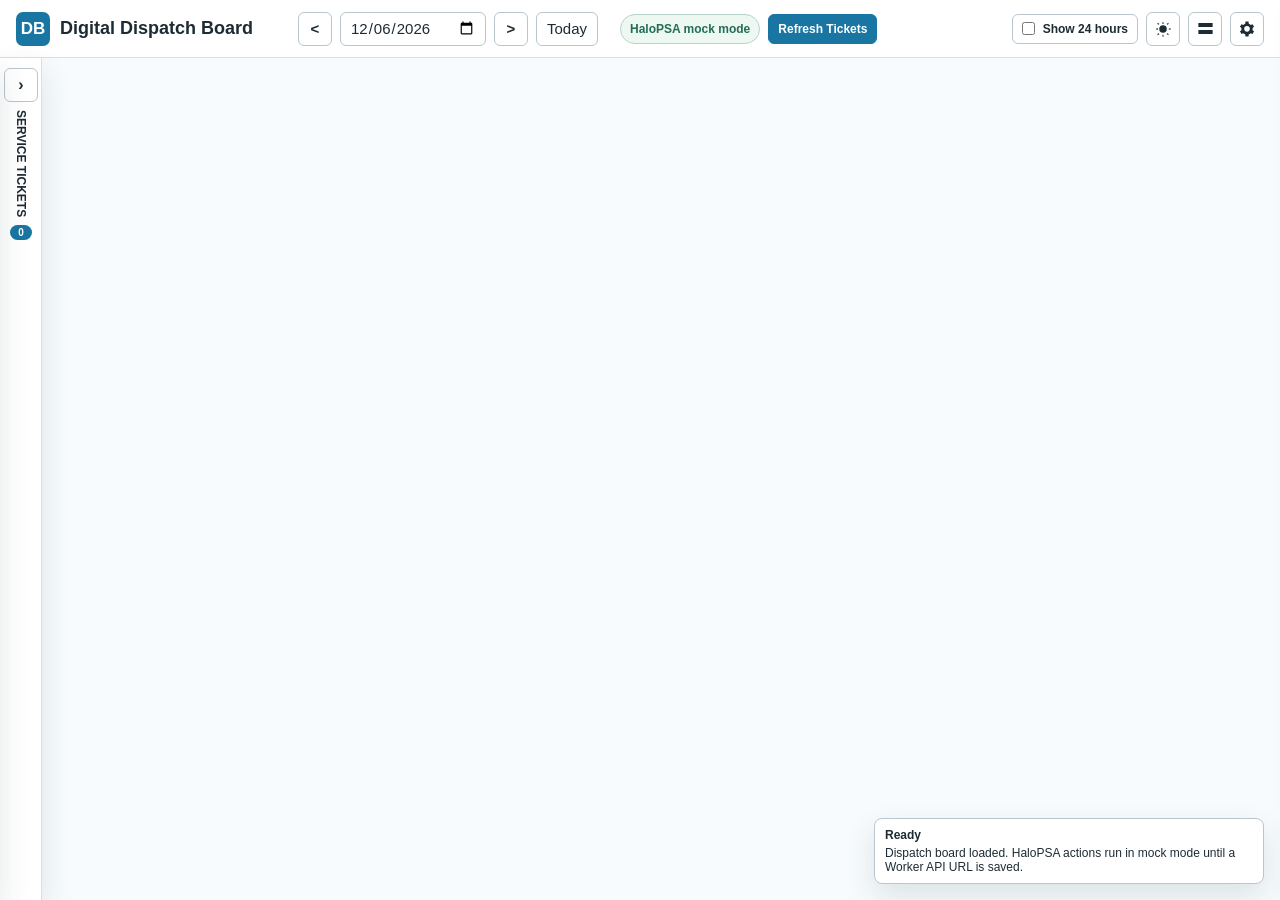
==== commit c4af9192: "Move view controls to header icon toggles" ====
--- a/index.html
+++ b/index.html
@@ -28,11 +28,11 @@
           <input id="show24HoursCheck" type="checkbox">
           <span>Show 24 hours</span>
         </label>
-        <div class="segmented" aria-label="Board orientation">
-          <button id="horizontalBtn" class="active">Horizontal</button>
-          <button id="verticalBtn">Vertical</button>
-        </div>
-        <button id="settingsBtn" title="Settings">Settings</button>
+        <button class="icon header-icon-toggle" id="themeToggleBtn" title="Switch to dark mode" aria-label="Switch color theme"></button>
+        <button class="icon header-icon-toggle" id="orientationToggleBtn" title="Switch board orientation" aria-label="Switch board orientation"></button>
+        <button class="icon header-icon-toggle" id="settingsBtn" title="Settings" aria-label="Settings">
+          <svg viewBox="0 0 24 24" width="18" height="18" aria-hidden="true"><path d="M19.4 13.5c.1-.5.1-1 .1-1.5s0-1-.1-1.5l2-1.5-2-3.5-2.4 1a7.8 7.8 0 0 0-2.6-1.5L14 2h-4l-.4 3a7.8 7.8 0 0 0-2.6 1.5l-2.4-1-2 3.5 2 1.5A9.8 9.8 0 0 0 4.5 12c0 .5 0 1 .1 1.5l-2 1.5 2 3.5 2.4-1a7.8 7.8 0 0 0 2.6 1.5l.4 3h4l.4-3a7.8 7.8 0 0 0 2.6-1.5l2.4 1 2-3.5-2-1.5ZM12 15.5A3.5 3.5 0 1 1 12 8a3.5 3.5 0 0 1 0 7.5Z" fill="currentColor"/></svg>
+        </button>
       </div>
     </header>
 
@@ -74,13 +74,6 @@
       <details class="settings-card accordion-section" open>
         <summary><h3>Appearance</h3></summary>
         <div class="field">
-          <label>Theme</label>
-          <select id="themeSelect">
-            <option value="light">Light</option>
-            <option value="dark">Dark</option>
-          </select>
-        </div>
-        <div class="field">
           <label>Card Colors</label>
           <select id="colorBySelect">
             <option value="priority" selected>Priority</option>
--- a/assets/styles.css
+++ b/assets/styles.css
@@ -189,6 +189,21 @@
       color: #fff;
     }
 
+    .header-icon-toggle {
+      width: 36px;
+      min-height: 34px;
+      padding: 0;
+      display: inline-grid;
+      place-items: center;
+      background: var(--panel);
+    }
+
+    .header-icon-toggle.active {
+      border-color: var(--accent);
+      background: var(--soft);
+      color: var(--accent);
+    }
+
     .api-pill {
       border: 1px solid #b5d3c8;
       color: #236d57;
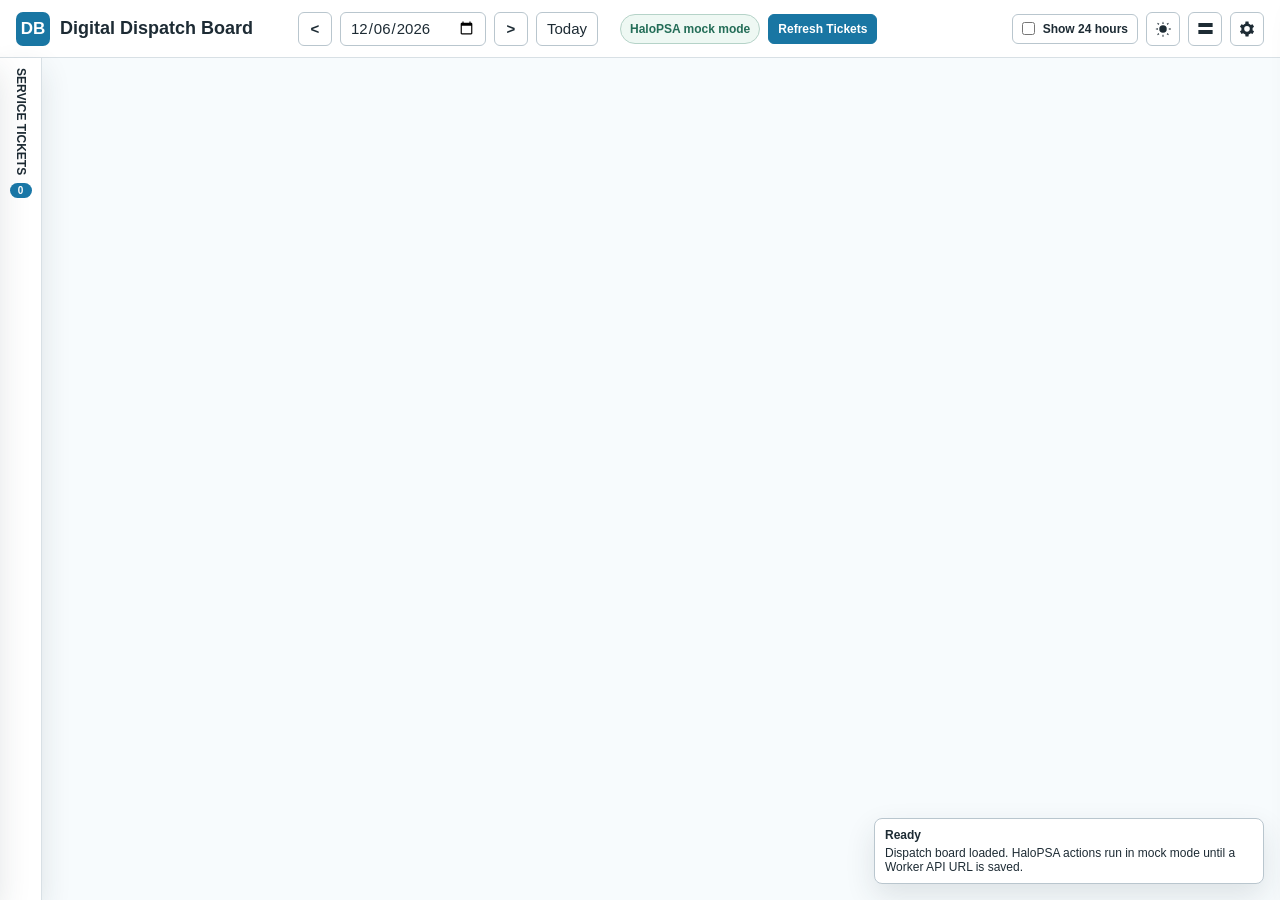
==== commit c889b9b8: "Make service ticket drawer header clickable" ====
--- a/index.html
+++ b/index.html
@@ -36,8 +36,7 @@
       </div>
     </header>
 
-    <div class="ticket-panel-tab" title="Service tickets">
-      <button class="icon chevron-button" id="ticketPanelToggle" title="Show service tickets">›</button>
+    <div class="ticket-panel-tab" id="ticketPanelTab" title="Show service tickets" role="button" tabindex="0" aria-label="Show service tickets">
       <span>Service Tickets</span>
       <span class="ticket-panel-badges" id="ticketPanelBadges"></span>
     </div>
@@ -45,8 +44,7 @@
     <main class="workspace">
       <aside class="left-panel">
         <div class="side-resizer" id="ticketPanelResizer" title="Drag to resize ticket panel"></div>
-        <div class="panel-head">
-          <button class="icon chevron-button" id="ticketPanelCollapseBtn" title="Collapse service tickets">‹</button>
+        <div class="panel-head ticket-drawer-head" id="ticketPanelHeader" title="Collapse service tickets">
           <h2>Service Tickets</h2>
           <div class="panel-actions">
             <button class="icon pin-button" id="pinTicketPanelBtn" title="Pin ticket panel" aria-label="Pin ticket panel"></button>
--- a/assets/styles.css
+++ b/assets/styles.css
@@ -270,9 +270,10 @@
       transition: transform 0.2s ease, opacity 0.2s ease;
       background: var(--panel);
       border-right: 1px solid var(--line);
-    }
-
-    .ticket-panel-tab > span:nth-child(2) {
+      cursor: pointer;
+    }
+
+    .ticket-panel-tab > span:first-child {
       writing-mode: vertical-rl;
       text-transform: uppercase;
       font-size: 12px;
@@ -280,6 +281,11 @@
       line-height: 1;
     }
 
+    .ticket-panel-tab:hover {
+      border-right-color: var(--accent);
+      color: var(--accent);
+    }
+
     body.ticket-panel-open .ticket-panel-tab,
     body.ticket-panel-pinned .ticket-panel-tab {
       opacity: 0;
@@ -295,12 +301,16 @@
     .ticket-panel-badges span {
       min-width: 22px;
       border-radius: 999px;
-      background: var(--accent);
+      background: hsl(var(--list-hue, 198) var(--list-sat, 72%) 38%);
       color: #fff;
       padding: 2px 4px;
       font-size: 10px;
       font-weight: 900;
       text-align: center;
+    }
+
+    body:not(.ticket-panel-open):not(.ticket-panel-pinned) .ticket-panel-badges span.has-count {
+      animation: listBadgePulse 1.8s ease-in-out infinite;
     }
 
     .side-resizer {
@@ -365,6 +375,14 @@
       background: linear-gradient(90deg, var(--ticket-band), var(--panel));
     }
 
+    .ticket-drawer-head {
+      cursor: pointer;
+    }
+
+    .ticket-drawer-head:hover h2 {
+      color: var(--accent);
+    }
+
     .panel-head h2, .section-title h3 {
       margin: 0;
       font-size: 14px;
@@ -424,6 +442,18 @@
       display: none;
     }
 
+    .report-list.collapsed .report-actions {
+      display: none;
+    }
+
+    .report-list.collapsed.has-new-ticket header {
+      animation: listHeaderPulse 1.7s ease-in-out infinite;
+    }
+
+    .report-list.collapsed.has-new-ticket .count-badge {
+      animation: listBadgePulse 1.7s ease-in-out infinite;
+    }
+
     .report-list header {
       display: grid;
       grid-template-columns: minmax(0, 1fr) auto;
@@ -433,10 +463,6 @@
       background: hsl(var(--list-hue) var(--list-sat) 94%);
       position: relative;
       cursor: pointer;
-    }
-
-    .report-list header > .chevron-button {
-      display: none;
     }
 
     .report-name {
@@ -729,6 +755,11 @@
     .ticket-card.dragging { opacity: 0.45; }
     .ticket-card[class*="color-"] { border-left-width: 5px; }
 
+    .ticket-card.new-ticket-attention {
+      animation: newTicketAttention 1.2s ease-in-out infinite;
+      transform-origin: center;
+    }
+
     .ticket-card.list-mode {
       grid-template-columns: auto minmax(0, 1fr) auto;
       align-items: center;
@@ -937,6 +968,28 @@
       font-size: 14px;
       text-transform: uppercase;
       max-width: 100%;
+      overflow: hidden;
+      text-overflow: ellipsis;
+      white-space: nowrap;
+    }
+
+    .tech-title {
+      min-width: 0;
+      display: grid;
+      justify-items: center;
+      gap: 3px;
+    }
+
+    .tech-load-badge {
+      max-width: 100%;
+      border: 1px solid rgba(255, 255, 255, 0.3);
+      border-radius: 999px;
+      padding: 2px 7px;
+      background: rgba(255, 255, 255, 0.12);
+      color: rgba(255, 255, 255, 0.94);
+      font-size: 10px;
+      font-weight: 900;
+      line-height: 1.2;
       overflow: hidden;
       text-overflow: ellipsis;
       white-space: nowrap;
@@ -974,6 +1027,31 @@
       color: var(--muted);
     }
 
+    .tech-group-toggle > span:first-child {
+      display: inline-flex;
+      align-items: center;
+      gap: 6px;
+      min-width: 0;
+    }
+
+    .section-count-badge {
+      min-width: 20px;
+      height: 20px;
+      padding: 0 6px;
+      border-radius: 999px;
+      display: inline-grid;
+      place-items: center;
+      background: color-mix(in srgb, var(--tech-color, var(--accent)) 78%, #fff);
+      color: #fff;
+      font-size: 10px;
+      font-weight: 900;
+    }
+
+    .section-count-badge.alert {
+      background: var(--danger);
+      animation: alertBadgePulse 1.4s ease-in-out infinite;
+    }
+
     .calendar-collapsed-note {
       min-height: 42px;
       display: grid;
@@ -999,6 +1077,11 @@
       overflow: auto;
     }
 
+    .past-task-zone {
+      background: color-mix(in srgb, var(--warning) 8%, var(--panel));
+      border-top: 1px solid color-mix(in srgb, var(--warning) 28%, var(--line));
+    }
+
     .board.vertical .drop-zone {
       max-height: none;
       min-height: 0;
@@ -1008,6 +1091,8 @@
       min-height: 0;
       display: grid;
       grid-template-rows: auto minmax(0, 1fr) auto minmax(0, 1fr);
+      grid-auto-rows: auto;
+      overflow: auto;
       border-right: 1px solid var(--line);
       background: var(--panel);
     }
@@ -1109,6 +1194,53 @@
       background: #eef8fc;
     }
 
+    @keyframes alertBadgePulse {
+      0%, 100% {
+        box-shadow: 0 0 0 0 rgba(189, 77, 63, 0.35);
+        transform: scale(1);
+      }
+      50% {
+        box-shadow: 0 0 0 5px rgba(189, 77, 63, 0);
+        transform: scale(1.05);
+      }
+    }
+
+    @keyframes listBadgePulse {
+      0%, 100% {
+        box-shadow: 0 0 0 0 hsl(var(--list-hue, 198) var(--list-sat, 72%) 42% / 0.36);
+      }
+      50% {
+        box-shadow: 0 0 0 5px hsl(var(--list-hue, 198) var(--list-sat, 72%) 42% / 0);
+      }
+    }
+
+    @keyframes listHeaderPulse {
+      0%, 100% {
+        background: hsl(var(--list-hue) var(--list-sat) 94%);
+      }
+      50% {
+        background: hsl(var(--list-hue) var(--list-sat) 86%);
+      }
+    }
+
+    @keyframes newTicketAttention {
+      0%, 100% {
+        transform: scale(1) rotate(0);
+      }
+      20% {
+        transform: scale(1.025) rotate(-0.6deg);
+      }
+      40% {
+        transform: scale(1.035) rotate(0.6deg);
+      }
+      60% {
+        transform: scale(1.025) rotate(-0.4deg);
+      }
+      80% {
+        transform: scale(1.015) rotate(0.4deg);
+      }
+    }
+
     .zone-label {
       font-size: 11px;
       color: var(--muted);
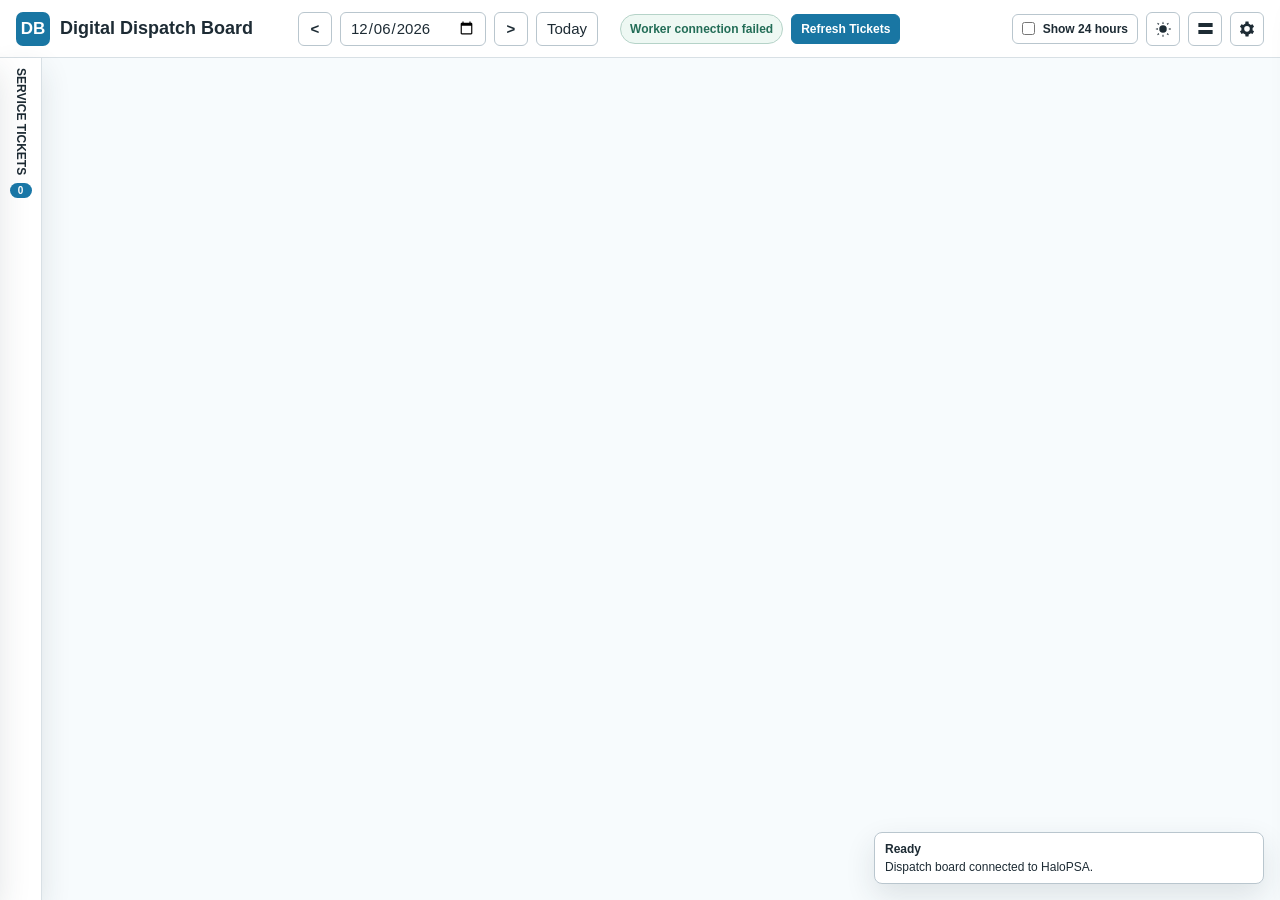
==== commit 05bbab53: "Default dispatch board to live Worker" ====
--- a/index.html
+++ b/index.html
@@ -20,7 +20,7 @@
         <button id="todayBtn">Today</button>
       </div>
       <div class="api-status">
-        <span class="api-pill" id="apiState">HaloPSA mock mode</span>
+        <span class="api-pill" id="apiState">HaloPSA Worker connected</span>
         <button id="refreshBtn" class="primary compact-action">Refresh Tickets</button>
       </div>
       <div class="view-controls">
@@ -146,6 +146,10 @@
           <label>Worker API URL</label>
           <input id="apiProxyUrl" placeholder="https://halo-dispatch-api.your-subdomain.workers.dev">
         </div>
+        <label class="toggle-field">
+          <input id="mockModeCheck" type="checkbox">
+          <span>Mock mode</span>
+        </label>
         <div class="field">
           <label>Halo Ticket URL Prefix</label>
           <input id="apiBaseUrl" placeholder="https://gagepsa.halopsa.com/ticket?id=">
@@ -165,7 +169,18 @@
             <option value="15">Every 15 minutes</option>
           </select>
         </div>
-        <button id="saveApiBtn" class="primary">Save Connection Draft</button>
+        <div class="field">
+          <label>Ticket Refresh</label>
+          <select id="ticketRefreshSelect">
+            <option value="0">Manual only</option>
+            <option value="1">Every 1 minute</option>
+            <option value="2" selected>Every 2 minutes</option>
+            <option value="5">Every 5 minutes</option>
+            <option value="10">Every 10 minutes</option>
+            <option value="15">Every 15 minutes</option>
+          </select>
+        </div>
+        <button id="saveApiBtn" class="primary">Save Connection</button>
         <button id="testWorkerBtn" type="button">Test Worker Connection</button>
         <div class="empty" style="text-align:left;">
           All-day drop: create all-day task, assign technician.<br>
--- a/assets/styles.css
+++ b/assets/styles.css
@@ -647,7 +647,7 @@
 
     .filter-condition-row {
       display: grid;
-      grid-template-columns: 58px 72px 150px 220px 34px 34px;
+      grid-template-columns: 58px 72px 140px 112px minmax(160px, 1fr) 34px 34px;
       gap: 8px;
       align-items: start;
       padding: 8px;
@@ -669,8 +669,15 @@
     }
 
     .filter-condition-row select,
-    .filter-condition-row .condition-value-picker {
+    .filter-condition-row .condition-value-picker,
+    .filter-condition-row input {
       min-width: 0;
+    }
+
+    .condition-range-inputs {
+      display: grid;
+      grid-template-columns: repeat(2, minmax(0, 1fr));
+      gap: 6px;
     }
 
     .condition-joiner-spacer {
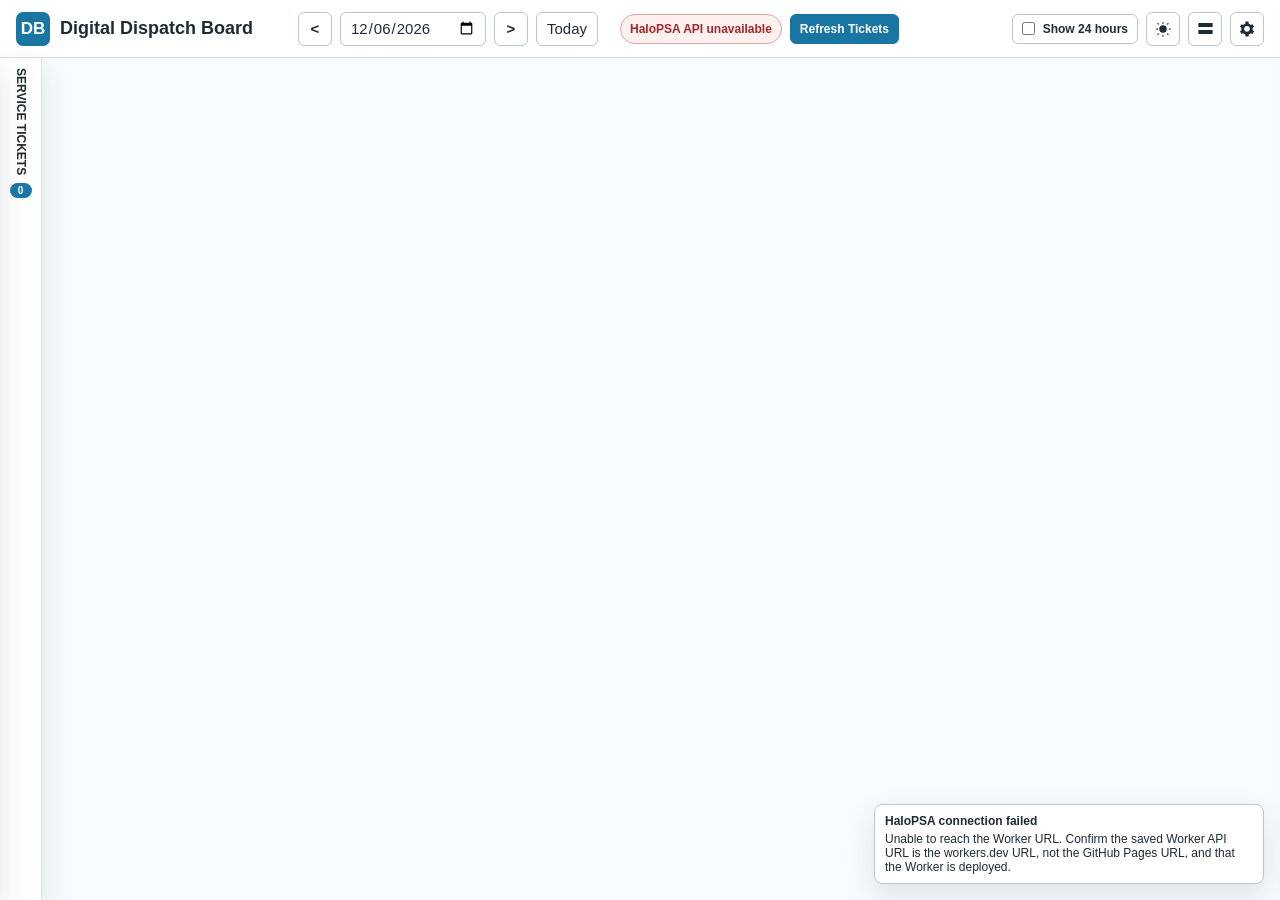
==== commit 07362372: "Add authenticated Halo access status" ====
--- a/index.html
+++ b/index.html
@@ -7,6 +7,15 @@
   <link rel="stylesheet" href="assets/styles.css">
 </head>
 <body>
+  <div class="loading-screen" id="loadingScreen" role="status" aria-live="polite">
+    <div class="loading-panel">
+      <div class="loading-mark">DB</div>
+      <div>
+        <h1>Loading Dispatch Board</h1>
+        <p id="loadingMessage">Connecting to HaloPSA...</p>
+      </div>
+    </div>
+  </div>
   <div class="app">
     <header class="topbar">
       <div class="brand">
@@ -20,7 +29,7 @@
         <button id="todayBtn">Today</button>
       </div>
       <div class="api-status">
-        <span class="api-pill" id="apiState">HaloPSA Worker connected</span>
+        <span class="api-pill" id="apiState" data-status="checking">Checking HaloPSA access...</span>
         <button id="refreshBtn" class="primary compact-action">Refresh Tickets</button>
       </div>
       <div class="view-controls">
@@ -57,6 +66,10 @@
       <section class="main-panel">
         <div class="board-wrap">
           <div class="board horizontal" id="dispatchBoard"></div>
+          <div class="board-loading-overlay" aria-live="polite" aria-label="Loading calendar">
+            <span class="calendar-spinner"></span>
+            <span>Loading calendar</span>
+          </div>
         </div>
       </section>
     </main>
@@ -274,6 +287,10 @@
             <label>List Title</label>
             <input id="filterModalListTitle" placeholder="Title shown on the ticket list">
           </div>
+          <label class="toggle-field filter-assigned-toggle">
+            <input id="filterIncludeAssignedCheck" type="checkbox">
+            <span>Include assigned tickets</span>
+          </label>
         </div>
         <div class="filter-condition-list" id="filterConditionList"></div>
       </div>
--- a/assets/styles.css
+++ b/assets/styles.css
@@ -63,6 +63,63 @@
       font-size: 15px;
     }
 
+    body.booting .app,
+    body.booting .config-drawer,
+    body.booting .modal-backdrop,
+    body.booting .zone-modal,
+    body.booting .ticket-popover,
+    body.booting .toast-log {
+      visibility: hidden;
+    }
+
+    .loading-screen {
+      position: fixed;
+      inset: 0;
+      z-index: 1000;
+      display: none;
+      place-items: center;
+      background: var(--bg);
+      color: var(--ink);
+    }
+
+    body.booting .loading-screen {
+      display: grid;
+    }
+
+    .loading-panel {
+      display: flex;
+      align-items: center;
+      gap: 18px;
+      padding: 22px 24px;
+      border: 1px solid var(--line);
+      border-radius: 8px;
+      background: var(--panel);
+      box-shadow: var(--shadow);
+    }
+
+    .loading-mark {
+      width: 52px;
+      height: 52px;
+      display: grid;
+      place-items: center;
+      border-radius: 8px;
+      background: var(--accent);
+      color: white;
+      font-weight: 900;
+      letter-spacing: 0;
+    }
+
+    .loading-panel h1 {
+      margin: 0 0 6px;
+      font-size: 18px;
+    }
+
+    .loading-panel p {
+      margin: 0;
+      color: var(--muted);
+      font-weight: 800;
+    }
+
     button, input, select, textarea {
       font: inherit;
     }
@@ -212,6 +269,18 @@
       border-radius: 999px;
       font-size: 12px;
       font-weight: 800;
+    }
+
+    .api-pill[data-status="checking"] {
+      color: #755b14;
+      border-color: #dbc36d;
+      background: #fff9df;
+    }
+
+    .api-pill[data-status="error"] {
+      color: #9f2929;
+      border-color: #e0a2a2;
+      background: #fff0f0;
     }
 
     .workspace {
@@ -605,6 +674,11 @@
       grid-column: 1 / -1;
     }
 
+    .filter-assigned-toggle {
+      grid-column: 1 / -1;
+      align-self: center;
+    }
+
     .copy-filter-wrap {
       position: relative;
     }
@@ -680,6 +754,23 @@
       gap: 6px;
     }
 
+    .condition-range-inputs.single {
+      grid-template-columns: minmax(0, 120px);
+    }
+
+    .condition-static-value {
+      min-height: 34px;
+      display: flex;
+      align-items: center;
+      padding: 0 9px;
+      border: 1px solid var(--line);
+      border-radius: 6px;
+      color: var(--muted);
+      background: var(--panel);
+      font-size: 11px;
+      font-weight: 800;
+    }
+
     .condition-joiner-spacer {
       min-height: 34px;
     }
@@ -734,16 +825,11 @@
       padding: 8px;
       min-height: 116px;
       display: grid;
+      grid-template-columns: minmax(0, 1fr);
+      grid-auto-rows: max-content;
       align-content: start;
       gap: 8px;
       overflow: auto;
-    }
-
-    .ticket-stack.list-view {
-      display: grid;
-      grid-auto-flow: row;
-      grid-template-columns: 1fr;
-      grid-auto-columns: unset;
     }
 
     .ticket-card {
@@ -751,59 +837,110 @@
       border: 1px solid var(--ticket-border);
       background: var(--ticket);
       border-radius: 7px;
-      padding: 8px;
-      display: grid;
-      gap: 4px;
+      padding: 0;
+      display: grid;
+      grid-auto-rows: max-content;
+      align-self: start;
+      min-height: max-content;
       cursor: grab;
       box-shadow: 0 2px 0 rgba(111, 83, 0, 0.11);
+      overflow: hidden;
     }
 
     .ticket-card:active { cursor: grabbing; }
     .ticket-card.dragging { opacity: 0.45; }
-    .ticket-card[class*="color-"] { border-left-width: 5px; }
 
     .ticket-card.new-ticket-attention {
       animation: newTicketAttention 1.2s ease-in-out infinite;
       transform-origin: center;
     }
 
-    .ticket-card.list-mode {
-      grid-template-columns: auto minmax(0, 1fr) auto;
-      align-items: center;
-      gap: 8px 10px;
-      padding: 7px 9px;
-    }
-
-    .ticket-card.list-mode .ticket-top { display: contents; }
-
-    .ticket-card.list-mode .ticket-id {
-      grid-column: 1;
-      white-space: nowrap;
-    }
-
-    .ticket-card.list-mode .priority {
-      grid-column: 3;
-      justify-self: end;
-    }
-
-    .ticket-card.list-mode .ticket-title {
-      grid-column: 2;
-      white-space: nowrap;
+    .ticket-status-row {
+      display: grid;
+      grid-auto-flow: column;
+      grid-auto-columns: minmax(0, 1fr);
+      color: #fff;
+      text-shadow: 0 1px 1px rgba(0, 0, 0, 0.25);
+    }
+
+    .ticket-status-cell {
+      min-width: 0;
+      padding: 5px 8px;
+      display: grid;
+      align-items: center;
+    }
+
+    .ticket-status-cell.sla { background: var(--ticket-sla-color); }
+    .ticket-status-cell.ticket-status { background: var(--ticket-status-color); text-align: center; }
+    .ticket-status-cell.priority-status { background: var(--ticket-priority-color); text-align: right; }
+
+    .ticket-status-cell strong {
       overflow: hidden;
       text-overflow: ellipsis;
-    }
-
-    .ticket-card.list-mode .ticket-line { display: none; }
-
-    .ticket-top {
-      display: flex;
-      align-items: center;
-      justify-content: space-between;
-      gap: 8px;
+      white-space: nowrap;
+      font-size: 11px;
+      font-weight: 700;
+    }
+
+    .ticket-card-row {
+      display: grid;
+      grid-template-columns: repeat(2, minmax(0, 1fr));
+      gap: 12px;
+      padding: 6px 10px 0;
+    }
+
+    .ticket-card-row:last-child { padding-bottom: 8px; }
+
+    .ticket-card-row.cols-1 {
+      grid-template-columns: minmax(0, 1fr);
+    }
+
+    .ticket-card-row.primary-row {
+      grid-template-columns: minmax(0, 0.3fr) minmax(0, 0.7fr);
+    }
+
+    .ticket-card-row.client-row {
+      grid-template-columns: minmax(0, 0.6fr) minmax(0, 0.4fr);
+    }
+
+    .ticket-card-row.meta-row {
+      grid-template-columns: minmax(0, 0.4fr) minmax(0, 0.6fr);
+    }
+
+    .ticket-value {
+      min-width: 0;
+      display: grid;
+      align-items: start;
+      padding-inline: 4px;
+    }
+
+    .ticket-value:nth-child(even) { text-align: right; }
+
+    .ticket-value strong {
+      color: var(--ink);
       font-size: 12px;
-    }
-
-    .ticket-id { font-weight: 900; color: #745000; }
+      font-weight: 500;
+      line-height: 1.18;
+      overflow-wrap: anywhere;
+    }
+
+    .ticket-value.ticket-number strong,
+    .ticket-value.summary strong {
+      font-size: 13px;
+      font-weight: 950;
+    }
+
+    .ticket-card-row.meta-row .ticket-value strong {
+      font-size: 11px;
+      font-weight: 500;
+    }
+
+    .ticket-card-empty {
+      padding: 10px;
+      color: var(--muted);
+      font-size: 12px;
+      font-weight: 800;
+    }
 
     .priority {
       border-radius: 999px;
@@ -818,20 +955,6 @@
     .p2 { background: var(--warning); }
     .p3 { background: var(--accent-2); }
 
-    .ticket-title {
-      font-weight: 800;
-      line-height: 1.2;
-      font-size: 13px;
-    }
-
-    .ticket-line {
-      color: var(--muted);
-      font-size: 12px;
-      display: flex;
-      justify-content: space-between;
-      gap: 8px;
-    }
-
     .main-panel {
       min-width: 0;
       min-height: 0;
@@ -901,6 +1024,7 @@
       min-height: 0;
       padding: 8px;
       background: var(--calendar-band);
+      position: relative;
     }
 
     .board-wrap.horizontal {
@@ -944,7 +1068,21 @@
       overflow: hidden;
     }
 
+    .tech-column.schedule-collapsed {
+      grid-template-rows: auto auto auto minmax(0, 1fr);
+    }
+
+    .tech-column.schedule-collapsed.two-task-zones {
+      grid-template-rows: auto auto auto minmax(0, 1fr) auto minmax(0, 1fr);
+    }
+
     .tech-column.tech-over {
+      outline: 2px solid var(--accent);
+      outline-offset: -3px;
+    }
+
+    .report-list.list-over,
+    .zone-items.order-over {
       outline: 2px solid var(--accent);
       outline-offset: -3px;
     }
@@ -954,6 +1092,10 @@
       grid-template-rows: minmax(238px, 1fr);
       min-width: 0;
       height: auto;
+    }
+
+    .board.vertical .tech-column.schedule-collapsed {
+      grid-template-columns: 132px minmax(0, 1fr);
     }
 
     .tech-header {
@@ -1084,6 +1226,10 @@
       overflow: auto;
     }
 
+    .tech-column.schedule-collapsed .drop-zone {
+      max-height: none;
+    }
+
     .past-task-zone {
       background: color-mix(in srgb, var(--warning) 8%, var(--panel));
       border-top: 1px solid color-mix(in srgb, var(--warning) 28%, var(--line));
@@ -1104,9 +1250,16 @@
       background: var(--panel);
     }
 
+    .tech-column.schedule-collapsed .vertical-task-stack {
+      grid-template-rows: auto auto minmax(0, 1fr);
+    }
+
+    .tech-column.schedule-collapsed .vertical-task-stack.two-task-zones {
+      grid-template-rows: auto auto minmax(0, 1fr) auto minmax(0, 1fr);
+    }
+
     .board.vertical .calendar-collapsed-note {
-      min-height: 0;
-      border-bottom: 0;
+      display: none;
     }
 
     .vertical-task-stack .drop-zone {
@@ -1285,6 +1438,7 @@
       overflow-x: hidden;
       overflow-y: auto;
       background: var(--panel);
+      position: relative;
     }
 
     .board.vertical .calendar {
@@ -1328,6 +1482,44 @@
     .slot-grid {
       position: relative;
       min-width: 0;
+    }
+
+    .board-loading-overlay {
+      position: absolute;
+      inset: 8px;
+      z-index: 40;
+      display: none;
+      align-items: center;
+      justify-content: center;
+      gap: 10px;
+      color: var(--text);
+      font-weight: 800;
+      background: color-mix(in srgb, var(--panel) 72%, transparent);
+      backdrop-filter: blur(2px);
+      border: 1px solid color-mix(in srgb, var(--accent) 28%, var(--line));
+      border-radius: 8px;
+      pointer-events: none;
+    }
+
+    .board-wrap.is-loading .board {
+      filter: grayscale(0.2);
+    }
+
+    .board-wrap.is-loading .board-loading-overlay {
+      display: flex;
+    }
+
+    .calendar-spinner {
+      width: 22px;
+      height: 22px;
+      border: 3px solid color-mix(in srgb, var(--text) 18%, transparent);
+      border-top-color: var(--accent);
+      border-radius: 50%;
+      animation: calendarSpin 0.8s linear infinite;
+    }
+
+    @keyframes calendarSpin {
+      to { transform: rotate(360deg); }
     }
 
     .current-time-marker {
@@ -1381,6 +1573,11 @@
       background: #eaf7fd;
       outline: 2px solid var(--accent);
       outline-offset: -2px;
+    }
+
+    .time-slot.availability-blocked {
+      background: #ffe2e2;
+      box-shadow: inset 4px 0 0 #d94b4b;
     }
 
     .appointment {
@@ -1402,6 +1599,41 @@
       z-index: 2;
     }
 
+    .appointment.resizing {
+      cursor: ns-resize;
+      outline: 2px solid var(--accent);
+      outline-offset: -2px;
+      user-select: none;
+    }
+
+    .appointment-resize-handle {
+      position: absolute;
+      inset: auto 8px 3px 8px;
+      height: 8px;
+      border-radius: 999px;
+      cursor: ns-resize;
+      opacity: 0;
+      background: color-mix(in srgb, var(--ink) 35%, transparent);
+      transition: opacity 0.12s ease;
+      touch-action: none;
+    }
+
+    .appointment:hover .appointment-resize-handle,
+    .appointment.resizing .appointment-resize-handle {
+      opacity: 0.75;
+    }
+
+    .board.vertical .appointment-resize-handle {
+      inset: 8px 3px 8px auto;
+      width: 8px;
+      height: auto;
+      cursor: ew-resize;
+    }
+
+    .board.vertical .appointment.resizing {
+      cursor: ew-resize;
+    }
+
     .board.horizontal .appointment {
       min-height: calc((var(--duration-slots, 1) * var(--slot-height)) - 8px);
     }
@@ -1430,6 +1662,11 @@
       text-overflow: ellipsis;
     }
 
+    .appointment strong span + span::before {
+      content: " - ";
+      font-weight: 700;
+    }
+
     .color-p1 {
       border-color: #bd4d3f;
       border-left-color: #bd4d3f;
@@ -1488,6 +1725,13 @@
       border-color: #2a8d9c;
       border-left-color: #2a8d9c;
       background: #e7f7fa;
+    }
+
+    .color-availability-block {
+      border-color: #b83f3f;
+      border-left-color: #b83f3f;
+      background: #ffd6d6;
+      color: #5b1717;
     }
 
     .color-completed {
@@ -1498,6 +1742,41 @@
       opacity: 0.68;
     }
 
+    .appointment.color-completed,
+    .small-event.color-completed {
+      border-color: #8f9aa1;
+      border-left-color: #68757d;
+      background:
+        repeating-linear-gradient(135deg, rgba(104, 117, 125, 0.14) 0 7px, transparent 7px 14px),
+        #eef1f2;
+      color: #536068;
+      opacity: 0.9;
+      filter: grayscale(0.75);
+    }
+
+    .appointment.color-completed strong,
+    .small-event.color-completed {
+      text-decoration: line-through;
+      text-decoration-thickness: 2px;
+      text-decoration-color: rgba(83, 96, 104, 0.55);
+    }
+
+    .appointment.color-completed::after {
+      content: "Complete";
+      position: absolute;
+      right: 6px;
+      bottom: 4px;
+      padding: 1px 5px;
+      border-radius: 999px;
+      background: rgba(83, 96, 104, 0.16);
+      color: #4c5960;
+      font-size: 9px;
+      font-weight: 800;
+      letter-spacing: 0.02em;
+      text-transform: uppercase;
+      pointer-events: none;
+    }
+
     body[data-theme="dark"] .ticket-card,
     body[data-theme="dark"] .small-event,
     body[data-theme="dark"] .appointment {
@@ -1505,14 +1784,6 @@
       box-shadow: 0 2px 0 rgba(0, 0, 0, 0.22);
     }
 
-    body[data-theme="dark"] .ticket-id {
-      color: #d6edf8;
-    }
-
-    body[data-theme="dark"] .ticket-line {
-      color: #bac9d1;
-    }
-
     body[data-theme="dark"] .priority {
       color: #071118;
     }
@@ -1564,6 +1835,18 @@
       border-color: #7fd6df;
       border-left-color: #7fd6df;
       background: linear-gradient(90deg, rgba(127, 214, 223, 0.22), rgba(127, 214, 223, 0.08)), #1b252d;
+    }
+
+    body[data-theme="dark"] .time-slot.availability-blocked {
+      background: #3a1719;
+      box-shadow: inset 4px 0 0 #f06a6a;
+    }
+
+    body[data-theme="dark"] .color-availability-block {
+      border-color: #f06a6a;
+      border-left-color: #f06a6a;
+      background: #4a1e22;
+      color: #ffe7e7;
     }
 
     body[data-theme="dark"] .color-completed {
@@ -1574,6 +1857,28 @@
       opacity: 0.72;
     }
 
+    body[data-theme="dark"] .appointment.color-completed,
+    body[data-theme="dark"] .small-event.color-completed {
+      border-color: #7e8a91;
+      border-left-color: #aeb8be;
+      background:
+        repeating-linear-gradient(135deg, rgba(174, 184, 190, 0.12) 0 7px, transparent 7px 14px),
+        #20282e;
+      color: #b7c1c7;
+      opacity: 0.88;
+      filter: grayscale(0.8);
+    }
+
+    body[data-theme="dark"] .appointment.color-completed strong,
+    body[data-theme="dark"] .small-event.color-completed {
+      text-decoration-color: rgba(183, 193, 199, 0.5);
+    }
+
+    body[data-theme="dark"] .appointment.color-completed::after {
+      background: rgba(183, 193, 199, 0.13);
+      color: #d1d9de;
+    }
+
     body[data-theme="dark"] .empty {
       color: #b8c6ce;
       border-color: #455c69;
@@ -1593,6 +1898,18 @@
       color: #b9f2dd;
       border-color: #467763;
       background: #173227;
+    }
+
+    body[data-theme="dark"] .api-pill[data-status="checking"] {
+      color: #f3dc8b;
+      border-color: #76652f;
+      background: #342e19;
+    }
+
+    body[data-theme="dark"] .api-pill[data-status="error"] {
+      color: #ffb7b7;
+      border-color: #874b4b;
+      background: #3a2020;
     }
 
     .config-drawer {
